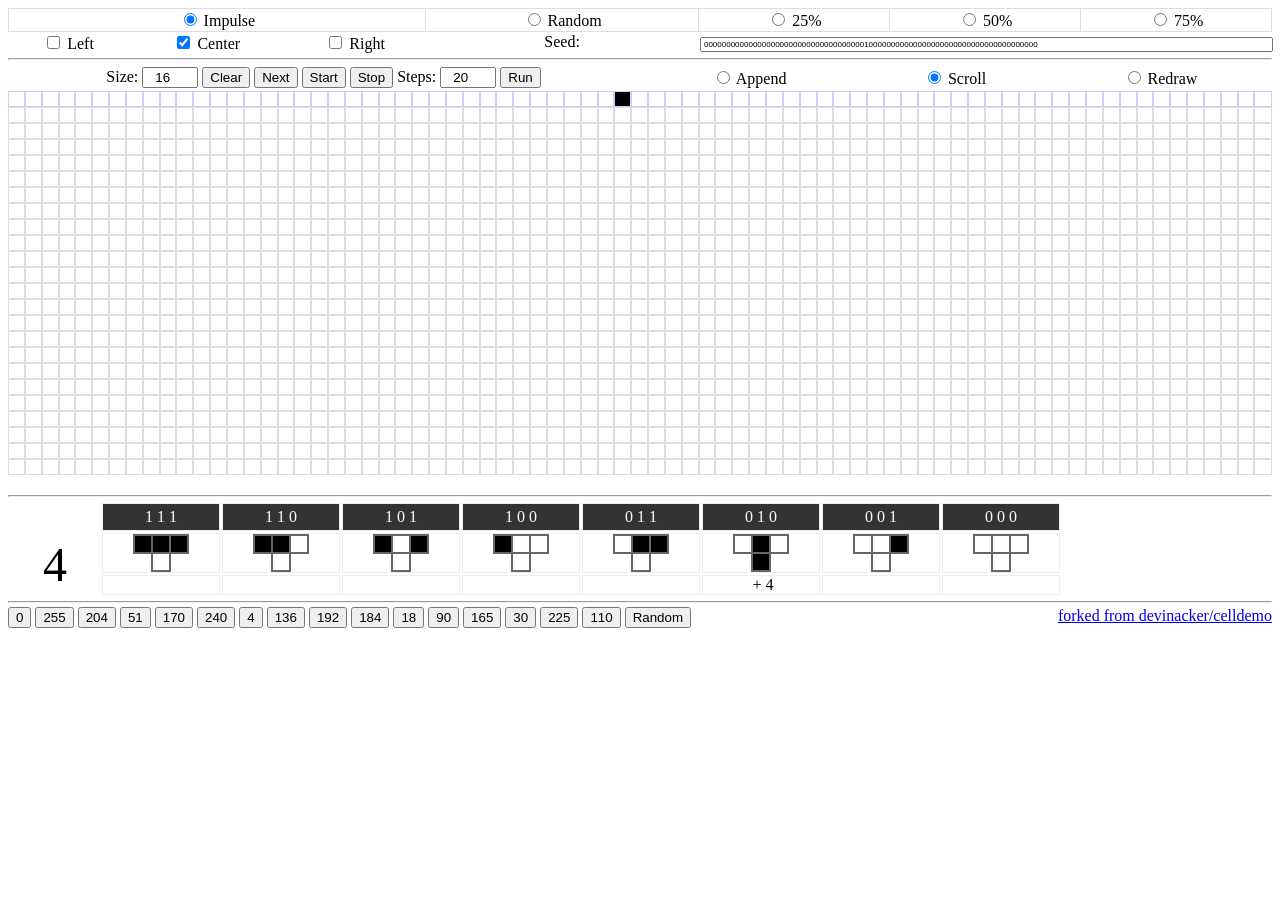
==== index.html @ 1674fdef "Add custom rules" ====
<!DOCTYPE html>
<html>
<head>
	<meta charset="UTF-8">
	<title>Elementary cellular automaton simulator</title>
	
	<link rel="stylesheet" type="text/css" href="style.css">
</head>

<body>
	<table id="configtable">
  <tr>
    <td colspan="3">
      <label><input type="radio" name="condition" onclick="starting='i'" checked> Impulse</label>
    </td>
    <td><label><input type="radio" name="condition" onclick="starting='r'"> Random</label><br></td>
    <td><label><input type="radio" name="condition" onclick="starting='25'"> 25%</label><br></td>
    <td><label><input type="radio" name="condition" onclick="starting='50'"> 50%</label><br></td>
    <td><label><input type="radio" name="condition" onclick="starting='75'"> 75%</label><br></td>
	</tr>
  <tr>
    <td><label><input type="checkbox" name="impulse[]"> Left</label></td>
    <td><label><input type="checkbox" name="impulse[]" checked> Center</label></td>
    <td><label><input type="checkbox" name="impulse[]"> Right</label><br></td>
    <td>
      <label for="seed">Seed:</label>
    </td>
    <td colspan="3">
      <input type="text" id="seed" onchange="set_seed()" onclick="this.select();">
    </td>
  </tr>
  </table>
	<hr>
  <table id="scrolltable">
  <tr>
    <td>
      Size: <input type="number" id="squaresize" value="16" min="3" max="30" onchange="restart()">
      <input type="button" id="start" value="Clear" onclick="restart()">
      <input type="button" id="next" value="Next" onclick="next_step()">
      <input type="button" id="start" value="Start" onclick="start()">
      <input type="button" id="pause" value="Stop" onclick="stop()">
      Steps: <input type="number" id="steps" value="20" min="1" max="200">
      <input type="button" id="run" value="Run" onclick="start(true)">
    </td>
    <td><label><input type="radio" name="scroll" onclick="scrollmode='append'"> Append</label></td>
    <td><label><input type="radio" name="scroll" onclick="scrollmode='scroll'" checked> Scroll</label></td>
    <td><label><input type="radio" name="scroll" onclick="scrollmode='redraw'"> Redraw</label></td>
    </tr>
  </table>
  
  <div id="canvasdiv">
    <table id="canvastable"><tbody></tbody></table>
  </div>
  
  <hr>
	<table id="ruletable">
	<tr class="rulecomponenttitles">
    <td></td>
    <td id="rct111">1 1 1</td>
    <td id="rct110">1 1 0</td>
    <td id="rct101">1 0 1</td>
    <td id="rct100">1 0 0</td>
    <td id="rct011">0 1 1</td>
    <td id="rct010">0 1 0</td>
    <td id="rct001">0 0 1</td>
    <td id="rct000">0 0 0</td>
  </tr>
	<tr>
    <td id="rule_" rowspan="2">0</td>
    <td>
      <table>
      <tr><td class="on"></td><td class="on"></td><td class="on"></td></tr>
      <tr><td></td><td class="off">
        <label>
          <input type="checkbox" name="rule[]" id="rcc111" onclick="rule_xor(128)">
          <span class="checkmark"></span>
        </label>
      </td><td></td></tr>
      </table>
    </td>
    <td>
      <table>
      <tr><td class="on"></td><td class="on"></td><td class="off"></td></tr>
      <tr><td></td><td class="off">
        <label>
          <input type="checkbox" name="rule[]" id="rcc110" onclick="rule_xor(64)">
          <span class="checkmark"></span>
        </label>
      </td><td></td></tr>
      </table>
    </td>
    <td>
      <table>
      <tr><td class="on"></td><td class="off"></td><td class="on"></td></tr>
      <tr><td></td><td class="off">
        <label>
          <input type="checkbox" name="rule[]" id="rcc101" onclick="rule_xor(32)">
          <span class="checkmark"></span>
        </label>
      </td><td></td></tr>
      </table>
    </td>
    <td>
      <table>
      <tr><td class="on"></td><td class="off"></td><td class="off"></td></tr>
      <tr><td></td><td class="off">
        <label>
          <input type="checkbox" name="rule[]" id="rcc100" onclick="rule_xor(16)">
          <span class="checkmark"></span>
        </label>
      </td><td></td></tr>
      </table>
    </td>
    <td>
      <table>
      <tr><td class="off"></td><td class="on"></td><td class="on"></td></tr>
      <tr><td></td><td class="off">
        <label>
          <input type="checkbox" name="rule[]" id="rcc011" onclick="rule_xor(8)">
          <span class="checkmark"></span>
        </label>
      </td><td></td></tr>
      </table>
    </td>
    <td>
      <table>
      <tr><td class="off"></td><td class="on"></td><td class="off"></td></tr>
      <tr><td></td><td class="off">
        <label>
          <input type="checkbox" name="rule[]" id="rcc010" onclick="rule_xor(4)">
          <span class="checkmark"></span>
        </label>
      </td><td></td></tr>
      </table>
    </td>
    <td>
      <table>
      <tr><td class="off"></td><td class="off"></td><td class="on"></td></tr>
      <tr><td></td><td class="off">
        <label>
          <input type="checkbox" name="rule[]" id="rcc001" onclick="rule_xor(2)">
          <span class="checkmark"></span>
        </label>
      </td><td></td></tr>
      </table>
    </td>
    <td>
      <table>
      <tr><td class="off"></td><td class="off"></td><td class="off"></td></tr>
      <tr><td></td><td class="off">
        <label>
          <input type="checkbox" name="rule[]" id="rcc000" onclick="rule_xor(1)">
          <span class="checkmark"></span>
        </label>
      </td><td></td></tr>
      </table>
    </td>
	</tr>
	<tr class="rulecomponents">
    <td>&nbsp;<span id="rc128">128</span></td>
    <td>&nbsp;<span id="rc64">+ 64</span></td>
    <td>&nbsp;<span id="rc32">+ 32</span></td>
    <td>&nbsp;<span id="rc16">+ 16</span></td>
    <td>&nbsp;<span  id="rc8">+  8</span></td>
    <td>&nbsp;<span  id="rc4">+  4</span></td>
    <td>&nbsp;<span  id="rc2">+  2</span></td>
    <td>&nbsp;<span  id="rc1">+  1</span></td>
  </tr>
  </table>

	<hr>
	<a href="https://github.com/devinacker/celldemo/" target="_blank" style="float: right">forked from devinacker/celldemo</a>
  
	<input type="button" value="0"   onclick="rule_set(0)"   title="Nada">
	<input type="button" value="255" onclick="rule_set(255)" title="Todo">
	<input type="button" value="204" onclick="rule_set(204)" title="Constante">
	<input type="button" value="51"  onclick="rule_set(51)"  title="Alternar">
	<input type="button" value="170" onclick="rule_set(170)" title="Diagonal Izq">
	<input type="button" value="240" onclick="rule_set(240)" title="Diagonal Dch">
	<input type="button" value="4"   onclick="rule_set(4)"   title="Filtrar puntos aislados">
	<input type="button" value="136" onclick="rule_set(136)" title="Reducir pirámide izq">
	<input type="button" value="192" onclick="rule_set(192)" title="Reducir pirámide dch">
	<input type="button" value="184" onclick="rule_set(184)" title="Semi-Complex">
	<input type="button" value="18"  onclick="rule_set(18)"  title="Semi-Complex">
	<input type="button" value="90"  onclick="rule_set(90)"  title="Complex/Chaos">
	<input type="button" value="165" onclick="rule_set(165)" title="Complex/Chaos">
	<input type="button" value="30"  onclick="rule_set(30)"  title="Chaos">
	<input type="button" value="225" onclick="rule_set(225)" title="Chaos">
	<input type="button" value="110" onclick="rule_set(110)" title="Chaos">
	<input type="button" value="Random"   onclick="rule_set(255 * Math.random())">
  
  <script type="text/javascript" src="https://code.jquery.com/jquery-3.3.1.min.js"></script>
	<script type="text/javascript" src="script.js"></script>
</body>
</html>
---- style.css ----
body {
	overflow-y: scroll;
}

hr {
	margin: 4px 0;
}

label {
	display: inline-block;
	width: 100%;
	cursor: pointer;
}

input[type=number] {
	width: 48px;
	text-align: center;
}

#seed {
	width: 99%;
	font-size: 50%;
}

#ruletable > tbody > tr > td,
#ruletable > tr > td {
	border: solid 1px #eee;
	padding: 0 30px;
}

#ruletable > tbody > tr > td#rule_ {
	width: 90px;
	font-size: 300%;
	padding: 0;
}

#ruletable > tbody > tr:first-child > td,
#ruletable  > tr:first-child > td {
	background-color: #333;
	padding: 4px 0;
	color: #fff;
}

#ruletable > tbody > tr:first-child > td:first-child,
#ruletable > tr:first-child > td:first-child,
#ruletable > tbody > tr:nth-child(2) > td:first-child,
#ruletable > tr:nth-child(2) > td:first-child {
	background-color: #fff;
	border: none;
}

#ruletable td {
	text-align: center;
}

#ruletable tr.rulecomponenttitles td {
	font-family: Verdana;
}

#ruletable tr.rulecomponenttitles td.activeon {
	background-color: #0c0;
	color: #fff;
}
#ruletable tr.rulecomponenttitles td.activeoff {
	background-color: #f00;
	color: #fff;
}

tr.rulecomponents > td > span {
	display: none
}

#ruletable table {
	padding: 0;
	margin: 0;
    border-spacing: 0;
    border-collapse: collapse;
}

#ruletable table td {
	width: 16px;
	height: 16px;
	padding: 0;
	margin: 0;
	line-height: 0px;
}

#ruletable table td.on {
	background-color: #000;
	border: solid 2px #666;
}

#ruletable table td.off {
	background-color: #fff;
	border: solid 2px #666;
}

#ruletable .checkmark {
	display: block;
	cursor: pointer;
	background-color: #fff;
	width: 100%;
	height: 16px;
}

#ruletable .checkmark:hover {
	background-color: #faa;
}

#ruletable input[type=checkbox] {
	display: none;
}
	
#ruletable input[type=checkbox]:checked ~ .checkmark{
	background-color: #000;
}

#ruletable input[type=checkbox]:checked ~ .checkmark:hover{
	background-color: #600;
}


#configtable {
	width: 100%;
    border-spacing: 0;
    border-collapse: collapse;
}

#configtable td {
	vertical-align: top;
	text-align: center;
}

#configtable tr:first-child td {
	border: solid 1px #ddd;
}

#configtable tr:first-child td:first-child {
	width: 33%;
	min-width: 340px;
}

#canvasdiv {
	height: 400px;
	overflow-y: scroll;
}

#canvastable {
	width: 100%;
	padding: 0;
	margin: 0;
    border-spacing: 0;
    border-collapse: separate;
}
#canvastable td {
	padding: 0;
	margin: 0;
	border: solid 1px #ddd;
	box-sizing: border-box;
}

#canvastable tr.currrow td {
	border-color: #ccf;
	cursor: pointer;
}

#canvastable tr td.nextcell,
#canvastable tr.currrow td.nextcell {
	border-color: #f00;
}

#canvastable tr td.nextcellon {
	background-color: #888;
}

#canvastable tr td.nextcellparent {
	border-color: #0a0;
}

#canvastable.s1 td { height: 1px; }
#canvastable.s2 td { height: 2px; }
#canvastable.s3 td { height: 3px; }
#canvastable.s4 td { height: 4px; }
#canvastable.s5 td { height: 5px; }
#canvastable.s6 td { height: 6px; }
#canvastable.s7 td { height: 7px; }
#canvastable.s8 td { height: 8px; }
#canvastable.s9 td { height: 9px; }

#canvastable.s10 td { height: 10px; }
#canvastable.s11 td { height: 11px; }
#canvastable.s12 td { height: 12px; }
#canvastable.s13 td { height: 13px; }
#canvastable.s14 td { height: 14px; }
#canvastable.s15 td { height: 15px; }
#canvastable.s16 td { height: 16px; }
#canvastable.s17 td { height: 17px; }
#canvastable.s18 td { height: 18px; }
#canvastable.s19 td { height: 19px; }

#canvastable.s20 td { height: 20px; }
#canvastable.s21 td { height: 21px; }
#canvastable.s22 td { height: 22px; }
#canvastable.s23 td { height: 23px; }
#canvastable.s24 td { height: 24px; }
#canvastable.s25 td { height: 25px; }
#canvastable.s26 td { height: 26px; }
#canvastable.s27 td { height: 27px; }
#canvastable.s28 td { height: 28px; }
#canvastable.s29 td { height: 29px; }
#canvastable.s30 td { height: 30px; }


#scrolltable {
	width: 100%;
}
#scrolltable td {
	text-align: center;
}
#scrolltable td:first-child {
	width: 50%;
}
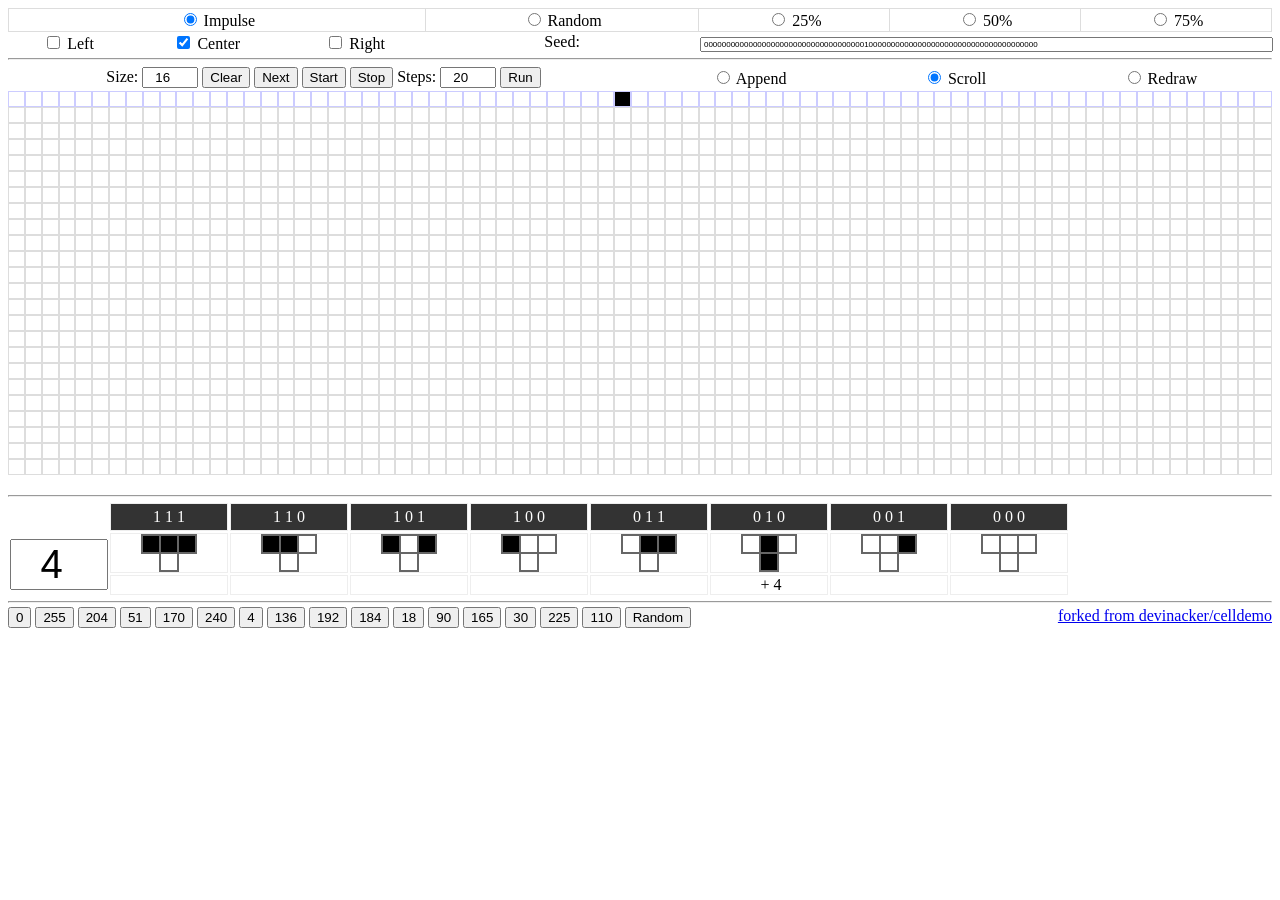
==== commit ce9effaa: "Editable rule number" ====
--- a/index.html
+++ b/index.html
@@ -66,7 +66,9 @@
     <td id="rct000">0 0 0</td>
   </tr>
 	<tr>
-    <td id="rule_" rowspan="2">0</td>
+    <td rowspan="2" id="rulecell">
+      <input type="number" id="rule_" min="0" max="255" value="4" onchange="rule_set(parseInt(this.value))">
+    </td>
     <td>
       <table>
       <tr><td class="on"></td><td class="on"></td><td class="on"></td></tr>
--- a/style.css
+++ b/style.css
@@ -28,10 +28,13 @@
 	padding: 0 30px;
 }
 
-#ruletable > tbody > tr > td#rule_ {
+#ruletable > tbody > tr > td#rulecell {
+	padding: 0;
+}
+
+#rule_ {
 	width: 90px;
-	font-size: 300%;
-	padding: 0;
+	font-size: 250%;
 }
 
 #ruletable > tbody > tr:first-child > td,
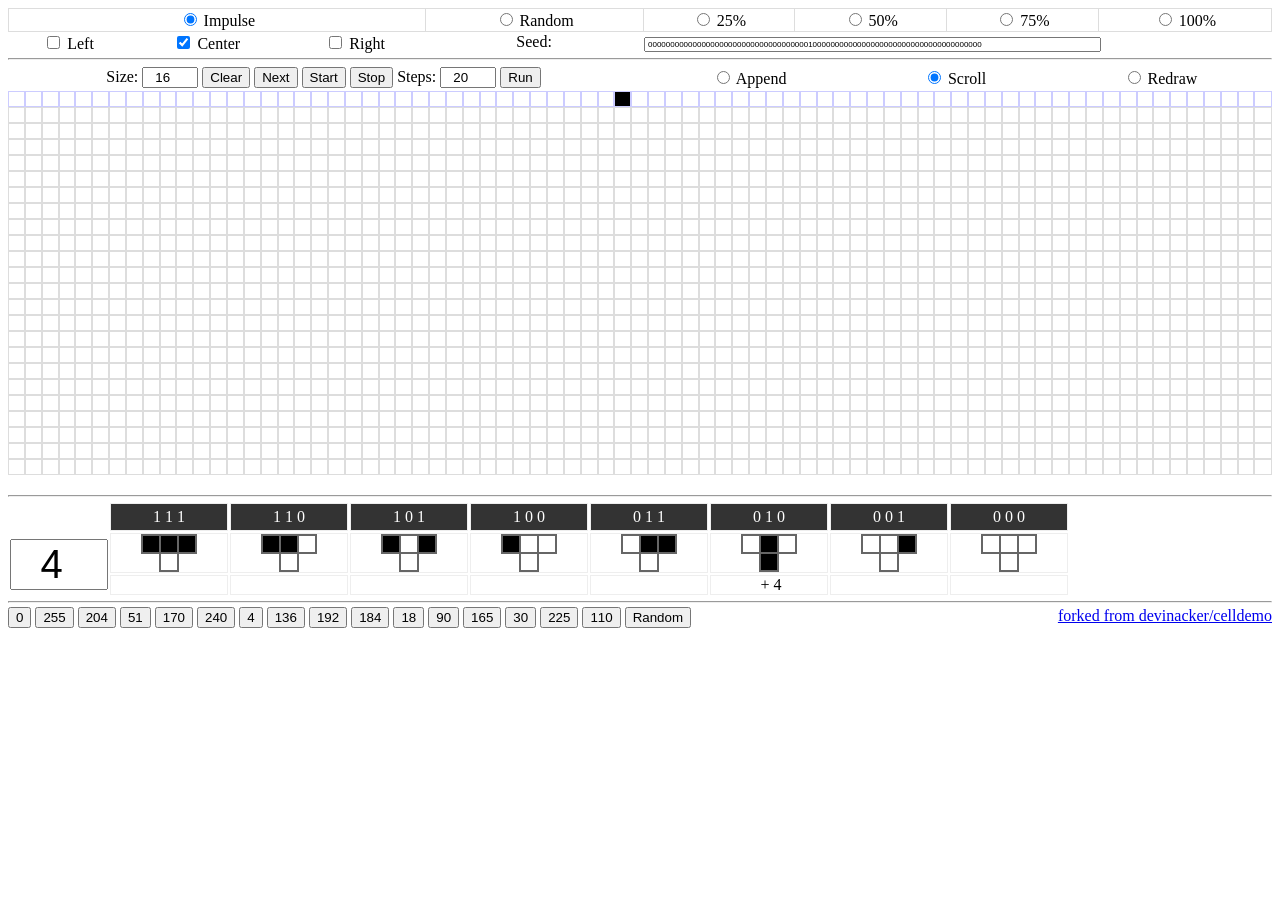
==== commit 69f447f3: "Add starting 100%" ====
--- a/index.html
+++ b/index.html
@@ -14,9 +14,10 @@
       <label><input type="radio" name="condition" onclick="starting='i'" checked> Impulse</label>
     </td>
     <td><label><input type="radio" name="condition" onclick="starting='r'"> Random</label><br></td>
-    <td><label><input type="radio" name="condition" onclick="starting='25'"> 25%</label><br></td>
-    <td><label><input type="radio" name="condition" onclick="starting='50'"> 50%</label><br></td>
-    <td><label><input type="radio" name="condition" onclick="starting='75'"> 75%</label><br></td>
+    <td><label><input type="radio" name="condition" onclick="starting='25'">   25%</label><br></td>
+    <td><label><input type="radio" name="condition" onclick="starting='50'">   50%</label><br></td>
+    <td><label><input type="radio" name="condition" onclick="starting='75'">   75%</label><br></td>
+    <td><label><input type="radio" name="condition" onclick="starting='100'"> 100%</label><br></td>
 	</tr>
   <tr>
     <td><label><input type="checkbox" name="impulse[]"> Left</label></td>
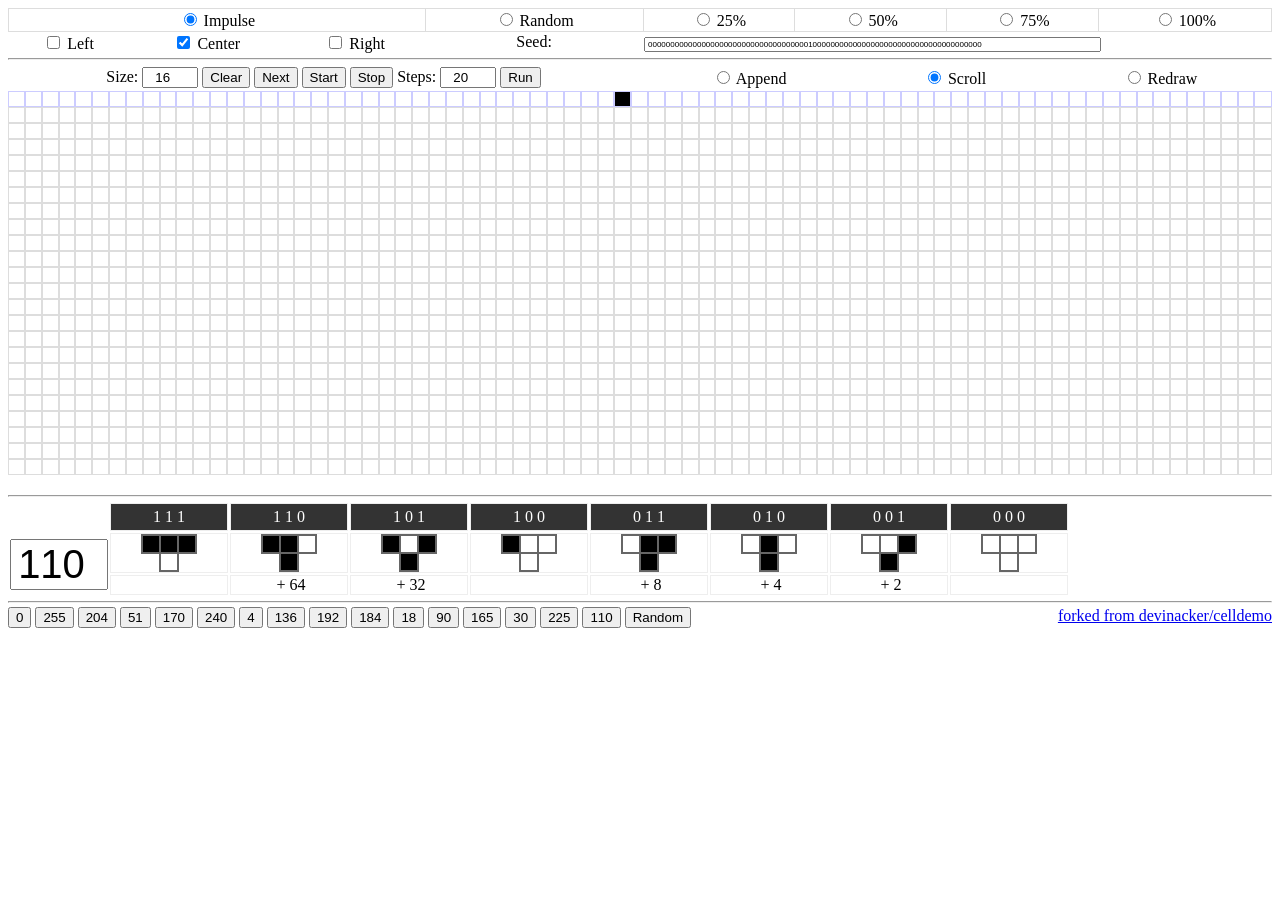
==== commit 68b6631c: "Remove redundancy" ====
--- a/index.html
+++ b/index.html
@@ -11,13 +11,13 @@
 	<table id="configtable">
   <tr>
     <td colspan="3">
-      <label><input type="radio" name="condition" onclick="starting='i'" checked> Impulse</label>
+      <label><input type="radio" name="condition" value="i" onclick="starting='i'" checked> Impulse</label>
     </td>
-    <td><label><input type="radio" name="condition" onclick="starting='r'"> Random</label><br></td>
-    <td><label><input type="radio" name="condition" onclick="starting='25'">   25%</label><br></td>
-    <td><label><input type="radio" name="condition" onclick="starting='50'">   50%</label><br></td>
-    <td><label><input type="radio" name="condition" onclick="starting='75'">   75%</label><br></td>
-    <td><label><input type="radio" name="condition" onclick="starting='100'"> 100%</label><br></td>
+    <td><label><input type="radio" name="condition" value="r"   onclick="starting='r'"> Random</label><br></td>
+    <td><label><input type="radio" name="condition" value="25"  onclick="starting='25'">   25%</label><br></td>
+    <td><label><input type="radio" name="condition" value="50"  onclick="starting='50'">   50%</label><br></td>
+    <td><label><input type="radio" name="condition" value="70"  onclick="starting='75'">   75%</label><br></td>
+    <td><label><input type="radio" name="condition" value="100" onclick="starting='100'"> 100%</label><br></td>
 	</tr>
   <tr>
     <td><label><input type="checkbox" name="impulse[]"> Left</label></td>
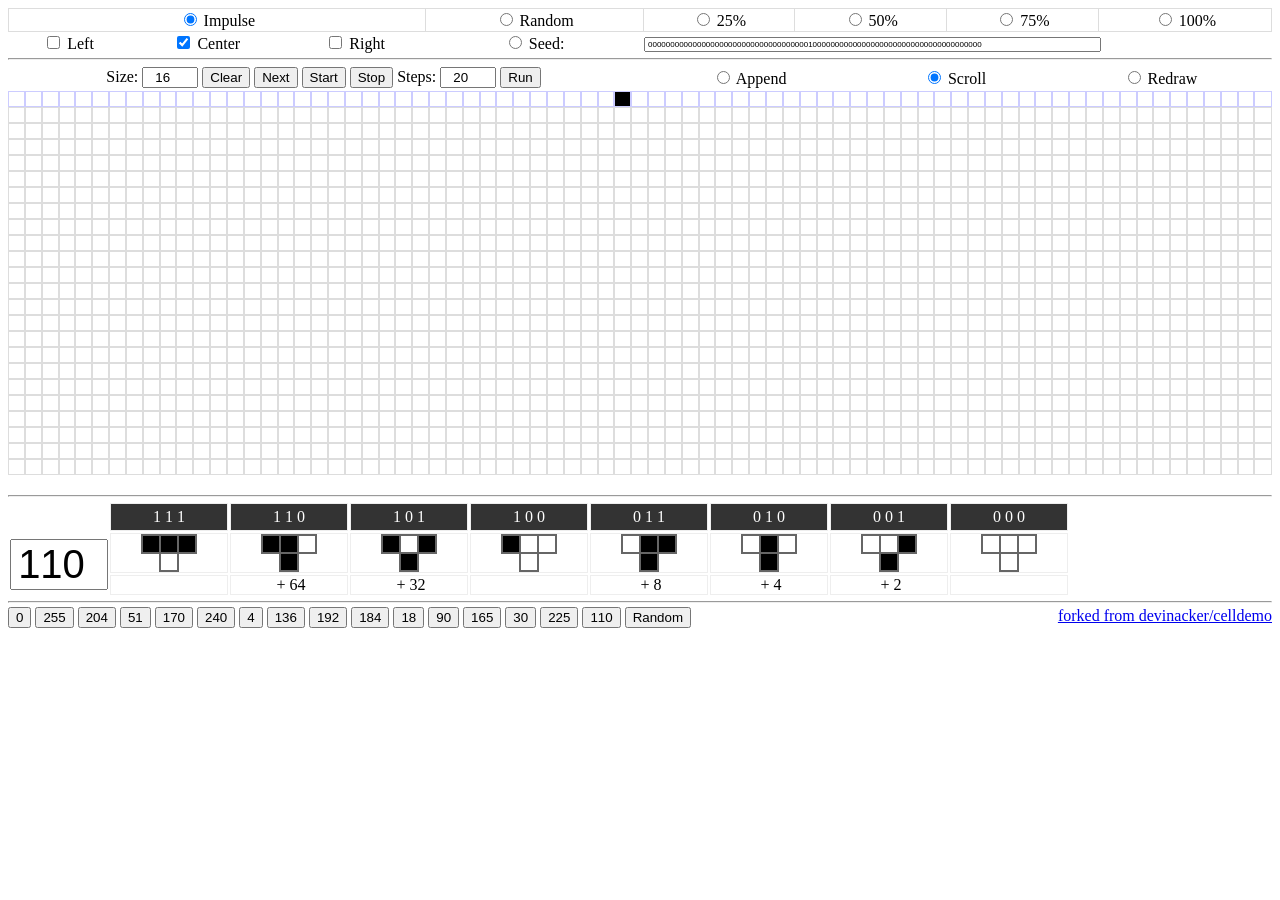
==== commit 9dbdf875: "Seed starting condition" ====
--- a/index.html
+++ b/index.html
@@ -11,20 +11,20 @@
 	<table id="configtable">
   <tr>
     <td colspan="3">
-      <label><input type="radio" name="condition" value="i" onclick="starting='i'" checked> Impulse</label>
+      <label><input type="radio" name="condition" value="i" onclick="set_starting(this.value)" checked> Impulse</label>
     </td>
-    <td><label><input type="radio" name="condition" value="r"   onclick="starting='r'"> Random</label><br></td>
-    <td><label><input type="radio" name="condition" value="25"  onclick="starting='25'">   25%</label><br></td>
-    <td><label><input type="radio" name="condition" value="50"  onclick="starting='50'">   50%</label><br></td>
-    <td><label><input type="radio" name="condition" value="70"  onclick="starting='75'">   75%</label><br></td>
-    <td><label><input type="radio" name="condition" value="100" onclick="starting='100'"> 100%</label><br></td>
+    <td><label><input type="radio" name="condition" value="r"   onclick="set_starting(this.value)"> Random</label><br></td>
+    <td><label><input type="radio" name="condition" value="25"  onclick="set_starting(this.value)">   25%</label><br></td>
+    <td><label><input type="radio" name="condition" value="50"  onclick="set_starting(this.value)">   50%</label><br></td>
+    <td><label><input type="radio" name="condition" value="70"  onclick="set_starting(this.value)">   75%</label><br></td>
+    <td><label><input type="radio" name="condition" value="100" onclick="set_starting(this.value)">  100%</label><br></td>
 	</tr>
   <tr>
-    <td><label><input type="checkbox" name="impulse[]"> Left</label></td>
-    <td><label><input type="checkbox" name="impulse[]" checked> Center</label></td>
-    <td><label><input type="checkbox" name="impulse[]"> Right</label><br></td>
+    <td><label><input type="checkbox" name="impulse[]" onchange="restart()"> Left</label></td>
+    <td><label><input type="checkbox" name="impulse[]" onchange="restart()" checked> Center</label></td>
+    <td><label><input type="checkbox" name="impulse[]" onchange="restart()"> Right</label><br></td>
     <td>
-      <label for="seed">Seed:</label>
+      <label for="seed"><input type="radio" name="condition" value="s" onclick="set_starting(this.value)"> Seed:</label>
     </td>
     <td colspan="3">
       <input type="text" id="seed" onchange="set_seed()" onclick="this.select();">
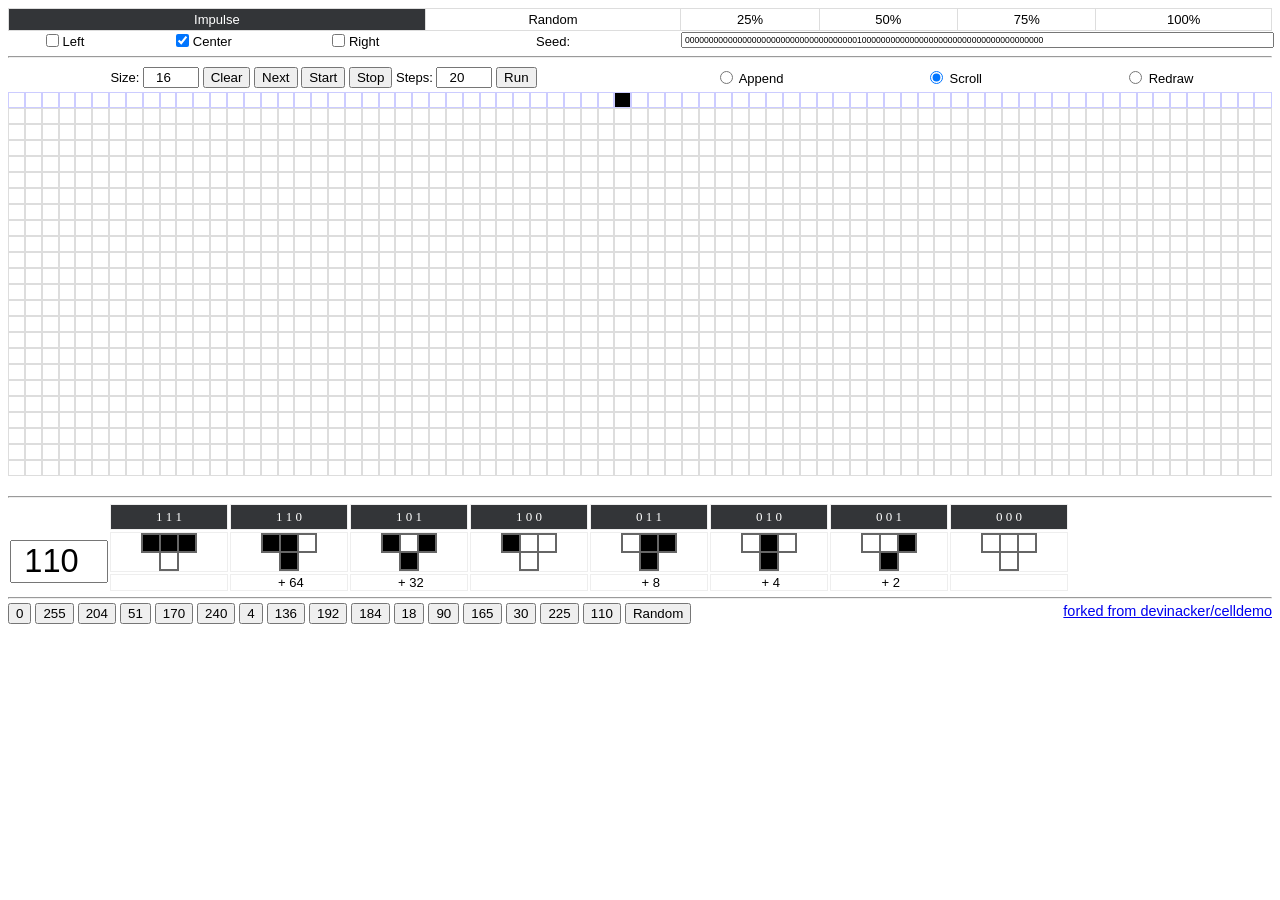
==== commit 6b18433b: "Styling" ====
--- a/index.html
+++ b/index.html
@@ -11,22 +11,22 @@
 	<table id="configtable">
   <tr>
     <td colspan="3">
-      <label><input type="radio" name="condition" value="i" onclick="set_starting(this.value)" checked> Impulse</label>
+      <label class="active"><input type="radio" name="condition" value="i" onclick="set_starting(this)" checked> Impulse</label>
     </td>
-    <td><label><input type="radio" name="condition" value="r"   onclick="set_starting(this.value)"> Random</label><br></td>
-    <td><label><input type="radio" name="condition" value="25"  onclick="set_starting(this.value)">   25%</label><br></td>
-    <td><label><input type="radio" name="condition" value="50"  onclick="set_starting(this.value)">   50%</label><br></td>
-    <td><label><input type="radio" name="condition" value="70"  onclick="set_starting(this.value)">   75%</label><br></td>
-    <td><label><input type="radio" name="condition" value="100" onclick="set_starting(this.value)">  100%</label><br></td>
+    <td><label><input type="radio" name="condition" value="r"   onclick="set_starting(this)"> Random</label><br></td>
+    <td><label><input type="radio" name="condition" value="25"  onclick="set_starting(this)">   25%</label><br></td>
+    <td><label><input type="radio" name="condition" value="50"  onclick="set_starting(this)">   50%</label><br></td>
+    <td><label><input type="radio" name="condition" value="70"  onclick="set_starting(this)">   75%</label><br></td>
+    <td><label><input type="radio" name="condition" value="100" onclick="set_starting(this)">  100%</label><br></td>
 	</tr>
   <tr>
-    <td><label><input type="checkbox" name="impulse[]" onchange="restart()"> Left</label></td>
-    <td><label><input type="checkbox" name="impulse[]" onchange="restart()" checked> Center</label></td>
-    <td><label><input type="checkbox" name="impulse[]" onchange="restart()"> Right</label><br></td>
+    <td><label class="impulse"><input type="checkbox" name="impulse[]" onchange="restart()"> Left</label></td>
+    <td><label class="impulse"><input type="checkbox" name="impulse[]" onchange="restart()" checked> Center</label></td>
+    <td><label class="impulse"><input type="checkbox" name="impulse[]" onchange="restart()"> Right</label><br></td>
     <td>
-      <label for="seed"><input type="radio" name="condition" value="s" onclick="set_starting(this.value)"> Seed:</label>
+      <label><input type="radio" name="condition" value="s" onclick="set_starting(this)"> Seed:</label>
     </td>
-    <td colspan="3">
+    <td colspan="4">
       <input type="text" id="seed" onchange="set_seed()" onclick="this.select();">
     </td>
   </tr>
@@ -43,9 +43,9 @@
       Steps: <input type="number" id="steps" value="20" min="1" max="200">
       <input type="button" id="run" value="Run" onclick="start(true)">
     </td>
-    <td><label><input type="radio" name="scroll" onclick="scrollmode='append'"> Append</label></td>
-    <td><label><input type="radio" name="scroll" onclick="scrollmode='scroll'" checked> Scroll</label></td>
-    <td><label><input type="radio" name="scroll" onclick="scrollmode='redraw'"> Redraw</label></td>
+    <td><label><input type="radio" name="scroll" value="append" onclick="set_scroll(this.value)"> Append</label></td>
+    <td><label><input type="radio" name="scroll" value="scroll" onclick="set_scroll(this.value)" checked> Scroll</label></td>
+    <td><label><input type="radio" name="scroll" value="redraw" onclick="set_scroll(this.value)"> Redraw</label></td>
     </tr>
   </table>
   
--- a/style.css
+++ b/style.css
@@ -1,3 +1,8 @@
+html, body, div, table, td {
+	font-family: Arial;
+	font-size: 95%;
+}
+
 body {
 	overflow-y: scroll;
 }
@@ -10,6 +15,17 @@
 	display: inline-block;
 	width: 100%;
 	cursor: pointer;
+	padding: 3px 0;
+}
+
+input[type=radio] {
+	vertical-align: bottom;
+	margin-bottom: 2px;
+}
+
+input[type=checkbox] {
+	margin: 0 0 2px 0;
+	vertical-align: bottom;
 }
 
 input[type=number] {
@@ -19,7 +35,7 @@
 
 #seed {
 	width: 99%;
-	font-size: 50%;
+	font-size: 66%;
 }
 
 #ruletable > tbody > tr > td,
@@ -39,7 +55,7 @@
 
 #ruletable > tbody > tr:first-child > td,
 #ruletable  > tr:first-child > td {
-	background-color: #333;
+	background-color: #333538;
 	padding: 4px 0;
 	color: #fff;
 }
@@ -88,6 +104,10 @@
 	line-height: 0px;
 }
 
+#ruletable table td label {
+	padding: 0;
+}
+
 #ruletable table td.on {
 	background-color: #000;
 	border: solid 2px #666;
@@ -129,9 +149,14 @@
     border-collapse: collapse;
 }
 
+#configtable input[type=radio] {
+	display: none;
+}
+
 #configtable td {
 	vertical-align: top;
 	text-align: center;
+	padding: 0;
 }
 
 #configtable tr:first-child td {
@@ -141,6 +166,11 @@
 #configtable tr:first-child td:first-child {
 	width: 33%;
 	min-width: 340px;
+}
+
+#configtable td label.active {
+	background-color: #333538;
+	color: #fff;
 }
 
 #canvasdiv {
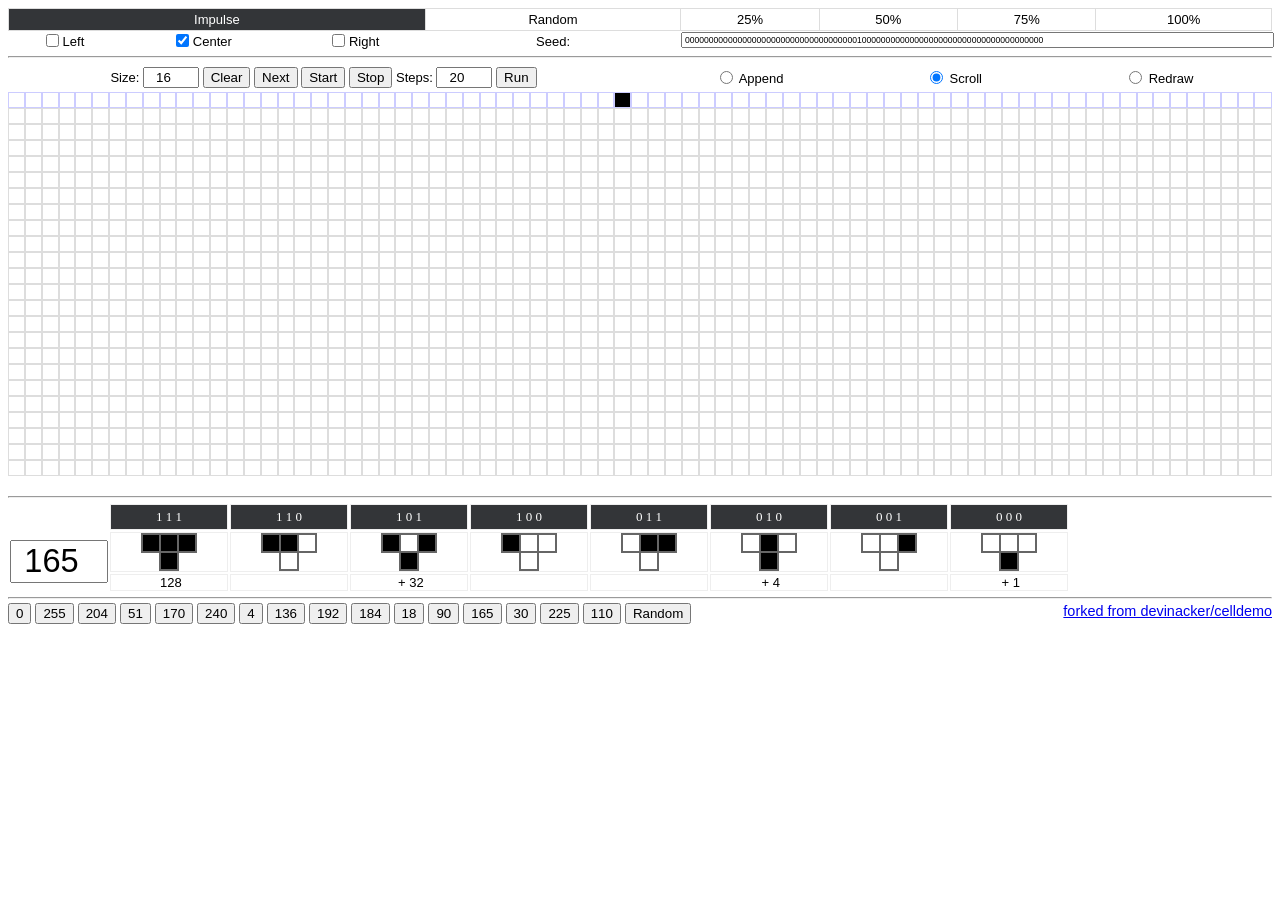
==== commit 84908ed9: "Refactor" ====
--- a/index.html
+++ b/index.html
@@ -20,9 +20,9 @@
     <td><label><input type="radio" name="condition" value="100" onclick="set_starting(this)">  100%</label><br></td>
 	</tr>
   <tr>
-    <td><label class="impulse"><input type="checkbox" name="impulse[]" onchange="restart()"> Left</label></td>
-    <td><label class="impulse"><input type="checkbox" name="impulse[]" onchange="restart()" checked> Center</label></td>
-    <td><label class="impulse"><input type="checkbox" name="impulse[]" onchange="restart()"> Right</label><br></td>
+    <td><label class="impulse"><input type="checkbox" name="impulse[]" onchange="clear_all()"> Left</label></td>
+    <td><label class="impulse"><input type="checkbox" name="impulse[]" onchange="clear_all()" checked> Center</label></td>
+    <td><label class="impulse"><input type="checkbox" name="impulse[]" onchange="clear_all()"> Right</label><br></td>
     <td>
       <label><input type="radio" name="condition" value="s" onclick="set_starting(this)"> Seed:</label>
     </td>
@@ -35,8 +35,8 @@
   <table id="scrolltable">
   <tr>
     <td>
-      Size: <input type="number" id="squaresize" value="16" min="3" max="30" onchange="restart()">
-      <input type="button" id="start" value="Clear" onclick="restart()">
+      Size: <input type="number" id="squaresize" value="16" min="3" max="30" onchange="clear_all()">
+      <input type="button" id="start" value="Clear" onclick="clear_all()">
       <input type="button" id="next" value="Next" onclick="next_step()">
       <input type="button" id="start" value="Start" onclick="start()">
       <input type="button" id="pause" value="Stop" onclick="stop()">
--- a/style.css
+++ b/style.css
@@ -5,6 +5,7 @@
 
 body {
 	overflow-y: scroll;
+	min-width: 1058px;
 }
 
 hr {
